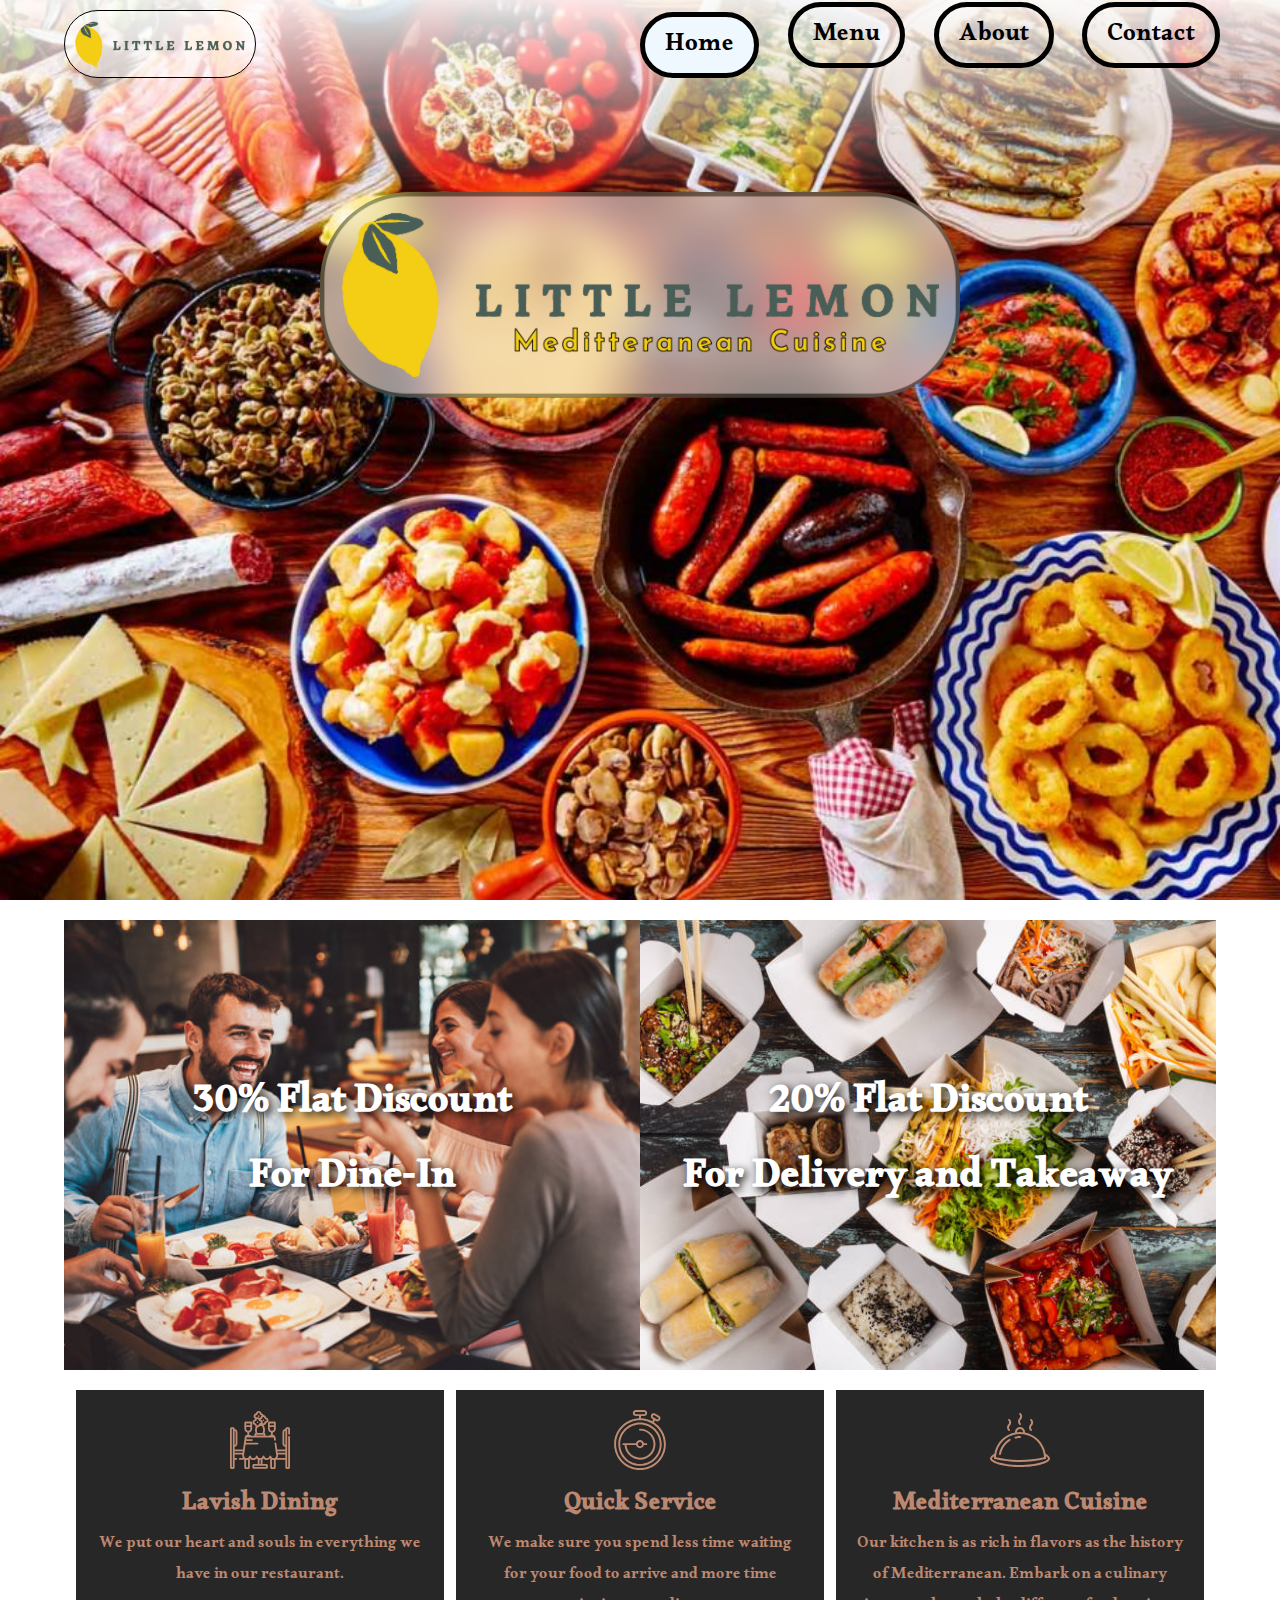
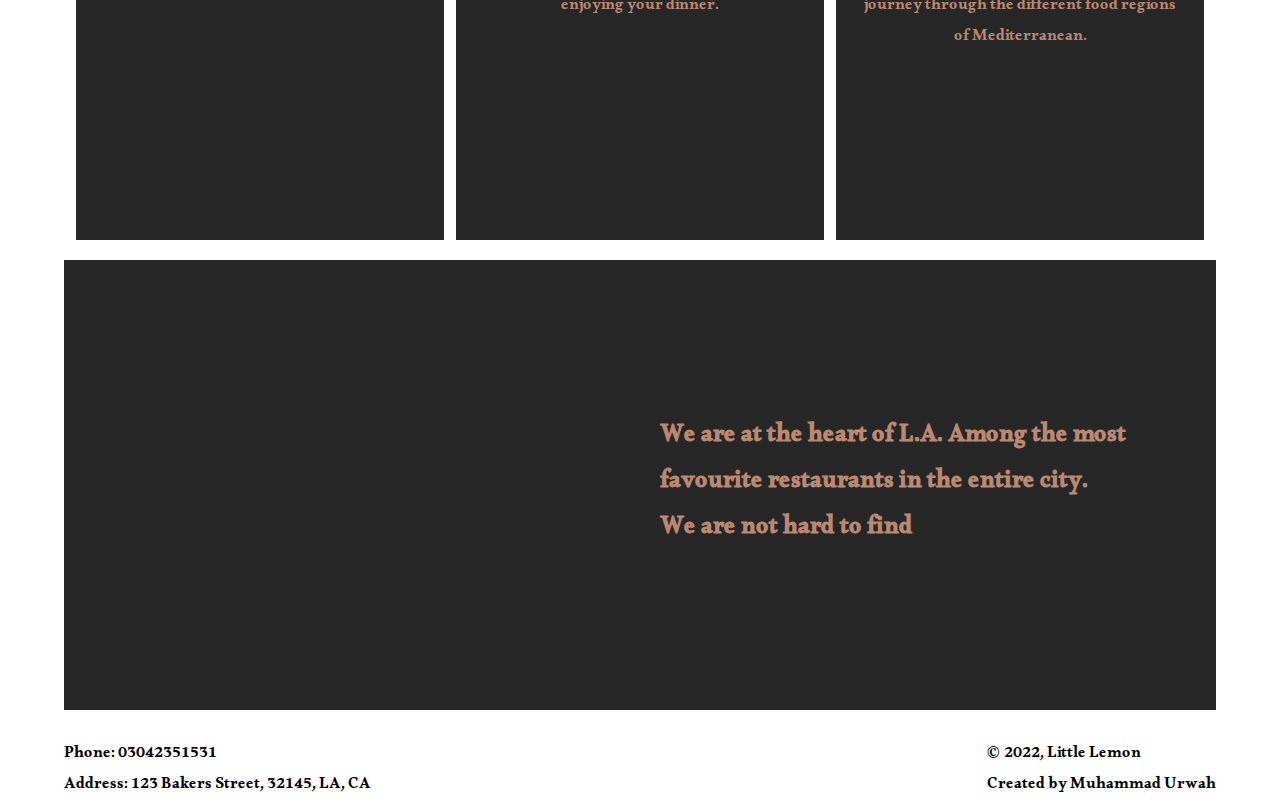
==== index.html @ e06813b3 "Commit" ====
<!DOCTYPE html>
<html lang="en">
<head>
    <meta charset="UTF-8">
    <meta http-equiv="X-UA-Compatible" content="IE=edge">
    <meta name="viewport" content="width=device-width, initial-scale=1.0">
    <title>Little Lemon</title>

    <link rel="icon" type="image/x-icon" href="src/img/favicon.png">
    <link rel="stylesheet" href="src/css/style.css">
</head>
<body>
    <header>
        <div class="header">
            <div >
                <img class="logo" src="src/img/logo.png">
            </div>
            <nav>
                <ul>
                    <li class="navitem active"><a href="#" >Home</a></li>
                    <li class="navitem"><a href="src/pages/menu.html">Menu</a></li>
                    <li class="navitem"><a href="src/pages/about.html">About</a></li>
                    <li class="navitem"><a href="src/pages/contact.html">Contact</a></li>
                </ul>
            </nav>
        </div>
        <div class="visitingbanner">
            <img id="banner" src="src/img/header.png" alt="Little Lemon">
        </div>
    </header>
    <main>
        <div id="promotions" style="background-color: white">
            <div class="discountbanner" id="db1">
                <h1>30% Flat Discount <br>For Dine-In</h1>
            </div>
            <div class="discountbanner" id="db2">
                <h1>20% Flat Discount <br>For Delivery and Takeaway</h1>
            </div>
            
        </div>

        <div id="services">
            <div class="card" id="dine-in">
                <svg width="60" height="60" viewBox="0 0 60 60" fill="none" xmlns="http://www.w3.org/2000/svg">
                    <path d="M59.0816 24.551C59.5889 24.551 60 24.1399 60 23.6326V18.7819C60 17.9379 59.3134 17.2513 58.4694 17.2513H56.8849C56.0411 17.2513 55.3543 17.9379 55.3543 18.7819V18.9694C53.737 19.0525 52.4469 20.3951 52.4469 22.0334V33.8577C52.4469 35.4962 53.737 36.8387 55.3543 36.9217V39.5177H47.2632L46.3496 33.1746C46.2773 32.6725 45.8107 32.3251 45.3097 32.3966C44.8077 32.469 44.4594 32.9346 44.5317 33.4365L46.2488 45.3575C46.2533 45.4253 46.2557 45.4832 46.2557 45.5344C46.2557 46.9969 45.0885 48.1869 43.6537 48.1869C42.5059 48.1869 41.4791 47.4031 41.1567 46.2804C41.0435 45.8868 40.6834 45.6154 40.2738 45.6155C39.8641 45.6156 39.5041 45.887 39.3912 46.2807C39.0693 47.4032 38.0428 48.1869 36.8948 48.1869C35.7468 48.1869 34.7201 47.4032 34.3982 46.281C34.2853 45.8872 33.9253 45.6158 33.5155 45.6157H33.5154C33.1058 45.6157 32.7458 45.8869 32.6326 46.2806C32.3104 47.4031 31.2834 48.1869 30.1356 48.1869C28.9877 48.1869 27.9611 47.4031 27.6389 46.2805C27.5259 45.8869 27.1658 45.6155 26.7561 45.6155C26.3464 45.6155 25.9864 45.8868 25.8734 46.2806C25.5513 47.4031 24.5245 48.1869 23.3768 48.1869C22.2288 48.1869 21.2021 47.4032 20.8801 46.2809C20.7671 45.8871 20.4071 45.6157 19.9973 45.6157C19.5875 45.6157 19.2277 45.887 19.1146 46.2809C18.7925 47.4031 17.7657 48.1869 16.6179 48.1869C15.1832 48.1869 14.016 46.997 14.016 45.5344C14.016 45.4808 14.0182 45.4238 14.023 45.3547L15.5824 34.5298H27.5665C28.0738 34.5298 28.4849 34.1187 28.4849 33.6114C28.4849 33.1041 28.0738 32.693 27.5665 32.693H15.8467L16.0898 31.0052H21.8868C22.3941 31.0052 22.8052 30.5941 22.8052 30.0868C22.8052 29.5795 22.3941 29.1684 21.8868 29.1684H16.3543L16.5975 27.4805H43.6732L44.0372 30.0082C44.1097 30.5102 44.5757 30.8581 45.0771 30.7862C45.5791 30.7138 45.9274 30.2483 45.8551 29.7463L45.4613 27.0116C45.3934 26.5425 45.1201 26.1439 44.7423 25.8998C44.725 25.4079 44.3217 25.0143 43.8257 25.0143H42.8209V22.5286C44.5284 22.1145 45.8006 20.5734 45.8006 18.74V12.9656C45.8006 12.2025 45.1798 11.5816 44.4166 11.5816H39.3885C38.6254 11.5816 38.0045 12.2025 38.0045 12.9656V18.7403C38.0045 20.5738 39.2768 22.1148 40.9843 22.5288V25.0145H39.9826C39.5764 25.0145 39.2325 25.2784 39.1113 25.644H35.5358V24.47C35.5358 23.7991 35.1014 23.2291 34.4996 23.023C34.8143 22.1296 34.9814 21.1402 34.9814 20.1114C34.9814 18.2916 34.4368 16.5585 33.5017 15.3176C34.7047 15.2636 35.7165 14.3858 36.1955 13.0062C37.6181 12.5114 38.5095 11.4493 38.5099 10.1946C38.5103 8.9386 37.6182 7.87559 36.1941 7.37965C35.7299 6.04395 34.7674 5.17582 33.6149 5.07211C33.2611 4.30418 32.5315 3.68367 31.5409 3.33879C31.0455 1.91356 29.983 1.02071 28.7278 1.02071C27.4732 1.02071 26.4116 1.91285 25.9171 3.33715C24.4944 3.83215 23.6031 4.89399 23.6027 6.14883C23.6024 7.16965 24.1917 8.06321 25.177 8.62828C25.0204 8.8834 24.8849 9.16559 24.7777 9.47438C23.355 9.96938 22.4637 11.0312 22.4633 12.2861C22.463 13.5421 23.3549 14.6052 24.7791 15.1011C24.9966 15.7268 25.3234 16.2498 25.7279 16.6396C25.2712 17.6712 25.0179 18.8709 25.0179 20.1111C25.0179 21.1398 25.1848 22.1292 25.4996 23.0228C24.8979 23.229 24.4635 23.799 24.4635 24.4698V25.6438H21.0691C20.9481 25.2783 20.604 25.0143 20.198 25.0143H19.1927V22.5286C20.9003 22.1145 22.1726 20.5734 22.1726 18.74V12.9656C22.1726 12.2025 21.5518 11.5816 20.7888 11.5816H15.7604C14.9973 11.5816 14.3767 12.2025 14.3767 12.9656V18.7403C14.3767 20.5738 15.6487 22.1147 17.3561 22.5288V25.0145H16.3545C15.8471 25.0145 15.4361 25.4256 15.4361 25.9329C15.4361 25.9429 15.4372 25.9523 15.4376 25.9622C15.1069 26.2093 14.8712 26.5812 14.8095 27.0123L13.008 39.5177H4.64555V36.9111C6.19805 36.7616 7.41598 35.4495 7.41598 33.8575V22.0332C7.41598 20.4413 6.19805 19.1291 4.64555 18.9796V18.7815C4.64555 17.9375 3.95895 17.2509 3.11496 17.2509H1.53059C0.686602 17.2512 0 17.9378 0 18.7819V57.4485C0 58.2926 0.686602 58.9791 1.53059 58.9791H3.11508C3.95895 58.9791 4.64566 58.2925 4.64566 57.4485V49.8483H6.24492C6.75223 49.8483 7.16332 49.4372 7.16332 48.9299C7.16332 48.4226 6.75223 48.0115 6.24492 48.0115H4.64555V44.4664H12.2954L12.2043 45.1001C12.1983 45.1406 12.1939 45.1812 12.1916 45.2157C12.1834 45.3289 12.1794 45.4331 12.1794 45.5345C12.1794 46.4496 12.4521 47.3011 12.9186 48.0114H9.79594C9.28863 48.0114 8.87754 48.4225 8.87754 48.9298C8.87754 49.4371 9.28863 49.8482 9.79594 49.8482H14.2781V57.4484C14.2781 58.2925 14.9647 58.9789 15.8087 58.9789H18.3292C19.1733 58.9789 19.8598 58.2923 19.8598 57.4484V48.5938C19.9066 48.5433 19.9528 48.4922 19.9973 48.4393C20.8245 49.4183 22.0528 50.0237 23.3768 50.0237C24.7008 50.0237 25.929 49.4182 26.7561 48.4391C27.0379 48.7726 27.3669 49.0613 27.7296 49.2989V53.916H23.8857C23.0418 53.916 22.3552 54.6027 22.3552 55.4466V57.3118C22.3552 58.1557 23.0418 58.8424 23.8857 58.8424H36.3855C37.2296 58.8424 37.9161 58.1557 37.9161 57.3118V55.4466C37.9161 54.6027 37.2295 53.916 36.3855 53.916H32.5416V49.2989C32.9043 49.0614 33.2334 48.7725 33.515 48.4391C34.3421 49.4181 35.5705 50.0236 36.8947 50.0236C38.1491 50.0236 39.317 49.4793 40.1398 48.5896V57.4482C40.1398 58.2922 40.8264 58.9788 41.6704 58.9788H44.1909C45.0349 58.9788 45.7215 58.2922 45.7215 57.4482V49.8481H55.3542V57.4482C55.3542 58.2922 56.0409 58.9788 56.8848 58.9788H58.4693C59.3133 58.9788 59.9999 58.2922 59.9999 57.4482V26.816C59.9999 26.3087 59.5888 25.8976 59.0815 25.8976C58.5742 25.8976 58.1631 26.3087 58.1631 26.816V57.1425H57.1908V19.0882H58.1631V23.6327C58.1633 24.1399 58.5743 24.551 59.0816 24.551ZM39.8418 13.4183H43.9645V15.1263H39.8418V13.4183ZM39.8418 18.7403V16.963H43.9645V18.7403C43.9645 19.8773 43.0398 20.8025 41.9032 20.8025C40.7665 20.8027 39.8418 19.8773 39.8418 18.7403ZM33.6994 24.7763V25.4882H26.3005V24.7763H33.6994ZM26.855 20.1114C26.855 19.1323 27.0458 18.1977 27.3898 17.4102C27.4568 17.4155 27.5242 17.4192 27.5923 17.4192C28.5166 17.4192 29.3353 16.9337 29.9006 16.1093H31.7746C32.6343 17.0227 33.1447 18.508 33.1447 20.1114C33.1447 21.1487 32.9379 22.1229 32.5536 22.9395H27.4459C27.0619 22.1228 26.855 21.1488 26.855 20.1114ZM32.2079 8.32371C32.405 7.45793 32.8656 6.89836 33.3812 6.89836C33.8977 6.89836 34.3594 7.45852 34.5572 8.32547C34.6357 8.6693 34.9039 8.93789 35.2478 9.01641C36.114 9.21446 36.6736 9.67664 36.6735 10.1941C36.6734 10.7107 36.1145 11.172 35.2495 11.3692C34.9054 11.4478 34.6366 11.7165 34.5584 12.0607C34.3613 12.9265 33.9006 13.4862 33.3848 13.4862C33.099 13.4862 32.8304 13.314 32.6135 13.0138C32.6815 12.7825 32.7176 12.5409 32.7178 12.2913C32.7182 11.0536 31.8506 10.0041 30.4623 9.49934C30.7107 9.28735 31.0731 9.11649 31.5168 9.01535C31.8608 8.9366 32.1296 8.66778 32.2079 8.32371ZM26.8637 4.97438C27.2079 4.89575 27.4766 4.62703 27.5549 4.28285C27.752 3.41707 28.2125 2.8575 28.7282 2.8575C29.2446 2.8575 29.7063 3.41766 29.9043 4.28461C29.9828 4.62844 30.251 4.89703 30.5948 4.97555C31.1357 5.09918 31.5568 5.32571 31.797 5.60461C31.2641 6.0068 30.8353 6.615 30.5705 7.37801C30.1533 7.52309 29.7844 7.71891 29.4681 7.95246C28.9488 7.44504 28.2998 7.15805 27.5887 7.15805C27.2982 7.15805 27.0189 7.20785 26.7538 7.29903C25.9519 7.08785 25.4396 6.64418 25.4396 6.1493C25.44 5.63285 25.9987 5.17149 26.8637 4.97438ZM25.7261 13.4646C24.8599 13.2666 24.3002 12.8043 24.3004 12.2868C24.3006 11.7702 24.8595 11.3088 25.7243 11.1116C26.0685 11.033 26.3372 10.7643 26.4155 10.4201C26.6126 9.5543 27.0731 8.99473 27.5887 8.99473C28.1052 8.99473 28.5669 9.55489 28.7648 10.4218C28.8434 10.7657 29.1116 11.0343 29.4554 11.1128C30.3217 11.3108 30.8813 11.7731 30.8811 12.2905C30.881 12.8071 30.3221 13.2683 29.4572 13.4655C29.113 13.5442 28.8443 13.8129 28.766 14.1571C28.5689 15.0229 28.1082 15.5825 27.5925 15.5825C27.0762 15.5825 26.6146 15.0224 26.4166 14.1555C26.3381 13.8117 26.0698 13.5432 25.7261 13.4646ZM16.2137 13.4183H20.3362V15.1263H16.2137V13.4183ZM16.2137 18.7403V16.963H20.3362V18.7403C20.3362 19.8773 19.4115 20.8025 18.2748 20.8025C17.1383 20.8027 16.2137 19.8773 16.2137 18.7403ZM4.64555 20.8396C5.18074 20.9728 5.57918 21.4568 5.57918 22.0335V33.8578C5.57918 34.4344 5.18074 34.9185 4.64555 35.0517V20.8396ZM2.80898 57.1424H1.83668V19.0881H2.80898V57.1424ZM12.56 42.6299H4.64555V41.3547H12.7437L12.56 42.6299ZM18.0231 57.1424H16.1148V49.9942C16.2802 50.0132 16.4479 50.0238 16.6179 50.0238C17.1043 50.0238 17.5775 49.9414 18.023 49.7896V57.1424H18.0231ZM29.5664 49.9848H29.5665C29.7538 50.0097 29.9435 50.0238 30.1357 50.0238C30.3278 50.0238 30.5176 50.0097 30.7049 49.9848V53.9161H29.5664V49.9848ZM36.0795 55.7529V57.0059H24.192V55.7529H36.0795ZM43.885 57.1424H41.9766V49.6867C42.4992 49.9043 43.0669 50.0238 43.6535 50.0238C43.7311 50.0238 43.8083 50.0217 43.885 50.0177V57.1424ZM47.3529 48.0116C47.8195 47.3011 48.0921 46.4496 48.0921 45.5347C48.0921 45.4375 48.0882 45.334 48.0797 45.2154C48.077 45.177 48.0725 45.1386 48.0675 45.103L47.9759 44.4668H55.3541V48.0117H47.3529V48.0116ZM55.3543 42.6299H47.7115L47.5279 41.3547H55.3545V42.6299H55.3543ZM55.3543 35.0777C54.7513 34.9992 54.2836 34.4828 54.2836 33.8578V22.0335C54.2836 21.4085 54.7512 20.892 55.3543 20.8136V35.0777Z" fill="currentColor"/>
                    <path d="M28.7302 6.94782C29.1697 6.94782 29.5261 6.59146 29.5261 6.15188C29.5261 5.7123 29.1697 5.35594 28.7302 5.35594C28.2906 5.35594 27.9342 5.7123 27.9342 6.15188C27.9342 6.59146 28.2906 6.94782 28.7302 6.94782Z" fill="currentColor"/>
                    <path d="M33.3833 10.9886C33.8229 10.9886 34.1793 10.6322 34.1793 10.1926C34.1793 9.75304 33.8229 9.39668 33.3833 9.39668C32.9437 9.39668 32.5874 9.75304 32.5874 10.1926C32.5874 10.6322 32.9437 10.9886 33.3833 10.9886Z" fill="currentColor"/>
                    <path d="M27.5902 13.0849C28.0297 13.0849 28.3861 12.7286 28.3861 12.289C28.3861 11.8494 28.0297 11.493 27.5902 11.493C27.1506 11.493 26.7942 11.8494 26.7942 12.289C26.7942 12.7286 27.1506 13.0849 27.5902 13.0849Z" fill="currentColor"/>
                </svg>
                <h2>Lavish Dining</h1>
                <p>We put our heart and souls in everything we have in our restaurant.</p>
            </div>
            <div class="card" id="takeaway">
                <svg width="60" height="60" viewBox="0 0 60 60" fill="none" xmlns="http://www.w3.org/2000/svg">
                    <g clip-path="url(#clip0_8_53)">
                    <path d="M43.8644 12.3347L44.9576 10.4412L45.885 10.9766C46.3476 11.2442 46.8736 11.3856 47.4062 11.3856C48.4922 11.3856 49.5036 10.8018 50.0455 9.86242C50.4522 9.15797 50.5602 8.33728 50.3497 7.55171C50.1392 6.766 49.6353 6.10924 48.9309 5.70246L45.341 3.62981C44.6376 3.22251 43.8172 3.11404 43.0318 3.32371C42.2449 3.53391 41.5873 4.0384 41.18 4.74376C40.3404 6.19801 40.8403 8.0641 42.2946 8.90371L43.2743 9.46937L42.1871 11.3523C38.8225 9.54596 35.0145 8.46402 30.9719 8.31382V6.09071H34.1469C35.8261 6.09071 37.1922 4.72458 37.1922 3.04536C37.1922 1.36613 35.8261 0 34.1469 0H25.8531C24.1739 0 22.8078 1.36613 22.8078 3.04536C22.8078 4.72458 24.1739 6.09071 25.8531 6.09071H29.0281V8.31382C15.2214 8.827 4.14688 20.2169 4.14688 34.1469C4.14688 48.4024 15.7445 60 30 60C44.2555 60 55.8531 48.4024 55.8531 34.1469C55.8531 24.9892 51.0666 16.9288 43.8644 12.3347V12.3347ZM42.7533 6.55153C42.6772 6.26734 42.7163 5.97045 42.8633 5.71568C43.0108 5.46026 43.2489 5.27767 43.5336 5.2016C43.628 5.17646 43.7237 5.16389 43.8188 5.16389C44.0096 5.16389 44.1979 5.21417 44.3679 5.31253L47.9589 7.38596C48.2137 7.53305 48.3959 7.77058 48.472 8.05464C48.548 8.33883 48.509 8.63572 48.3617 8.89076C48.1656 9.23067 47.7995 9.44177 47.406 9.44177C47.2118 9.44177 47.0276 9.39201 46.8573 9.29352L43.2662 7.22009C43.0117 7.07313 42.8294 6.83559 42.7533 6.55153V6.55153ZM24.7516 3.04536C24.7516 2.43797 25.2458 1.94384 25.8531 1.94384H34.1469C34.7543 1.94384 35.2484 2.43797 35.2484 3.04536C35.2484 3.65274 34.7543 4.14687 34.1469 4.14687H25.8531C25.2458 4.14687 24.7516 3.65274 24.7516 3.04536V3.04536ZM30 58.0562C16.8163 58.0562 6.09073 47.3304 6.09073 34.1469C6.09073 20.9633 16.8163 10.2376 30 10.2376C43.1837 10.2376 53.9093 20.9633 53.9093 34.1469C53.9093 47.3304 43.1837 58.0562 30 58.0562Z" fill="currentColor"/>
                    <path d="M30 12.4406C18.0311 12.4406 8.29376 22.1781 8.29376 34.1469C8.29376 46.1156 18.0311 55.8531 30 55.8531C41.9689 55.8531 51.7063 46.1156 51.7063 34.1469C51.7063 22.1781 41.9689 12.4406 30 12.4406ZM30 53.9093C19.103 53.9093 10.2376 45.0439 10.2376 34.1469C10.2376 23.2498 19.103 14.3844 30 14.3844C40.8971 14.3844 49.7624 23.2498 49.7624 34.1469C49.7624 45.0439 40.8971 53.9093 30 53.9093Z" fill="currentColor"/>
                    <path d="M30 18.6609C29.4632 18.6609 29.0281 19.0959 29.0281 19.6328C29.0281 20.1697 29.4632 20.6048 30 20.6048C37.4672 20.6048 43.5421 26.6798 43.5421 34.1469C43.5421 41.614 37.4672 47.689 30 47.689C22.8597 47.689 16.9931 42.134 16.4931 35.1188H26.0359C26.4731 36.9018 28.0842 38.2289 30.0001 38.2289C31.9161 38.2289 33.5271 36.9018 33.9644 35.1188H36.2203C36.7571 35.1188 37.1922 34.6838 37.1922 34.1469C37.1922 33.61 36.7571 33.1749 36.2203 33.1749H33.9643C33.527 31.3919 31.916 30.0648 30 30.0648C28.084 30.0648 26.4731 31.3919 26.0357 33.1749H13.4125C12.8758 33.1749 12.4406 33.61 12.4406 34.1469C12.4406 34.6838 12.8758 35.1188 13.4125 35.1188H14.5454C15.0489 43.2066 21.7875 49.6328 30 49.6328C38.5391 49.6328 45.486 42.6859 45.486 34.1469C45.486 25.6078 38.5391 18.6609 30 18.6609V18.6609ZM30 32.0086C31.179 32.0086 32.1382 32.9679 32.1382 34.1469C32.1382 35.3259 31.179 36.2851 30 36.2851C28.821 36.2851 27.8618 35.3259 27.8618 34.1469C27.8618 32.9679 28.821 32.0086 30 32.0086Z" fill="currentColor"/>
                    </g>
                    <defs>
                    <clipPath id="clip0_8_53">
                    <rect width="60" height="60" fill="white"/>
                    </clipPath>
                    </defs>
                </svg>
                <h2>Quick Service</h1>
                <p>We make sure you spend less time waiting for your food to arrive and more time enjoying your dinner.</p>
            </div>
            <div class="card" id="cuisine">
                <svg width="60" height="60" viewBox="0 0 60 60" fill="none" xmlns="http://www.w3.org/2000/svg">
                    <path d="M18.35 20.805C18.545 21 18.801 21.098 19.057 21.098C19.313 21.098 19.569 21 19.764 20.805C20.155 20.414 20.155 19.782 19.764 19.391C18.749 18.375 18.749 16.723 19.764 15.707C20.634 14.837 21.114 13.681 21.114 12.451C21.114 11.221 20.635 10.065 19.764 9.195C19.373 8.804 18.741 8.804 18.35 9.195C17.959 9.586 17.959 10.218 18.35 10.609C18.842 11.101 19.114 11.755 19.114 12.451C19.114 13.147 18.843 13.801 18.35 14.293C16.555 16.088 16.555 19.01 18.35 20.805Z" fill="currentColor"/>
                    <path d="M40.35 20.805C40.545 21 40.801 21.098 41.057 21.098C41.313 21.098 41.569 21 41.764 20.805C42.155 20.414 42.155 19.782 41.764 19.391C40.749 18.375 40.749 16.723 41.764 15.707C42.634 14.837 43.114 13.681 43.114 12.451C43.114 11.221 42.635 10.065 41.764 9.195C41.373 8.804 40.741 8.804 40.35 9.195C39.959 9.586 39.959 10.218 40.35 10.609C40.842 11.101 41.114 11.755 41.114 12.451C41.114 13.147 40.843 13.801 40.35 14.293C38.555 16.088 38.555 19.01 40.35 20.805Z" fill="currentColor"/>
                    <path d="M29.35 14.805C29.545 15 29.801 15.098 30.057 15.098C30.313 15.098 30.569 15 30.764 14.805C31.155 14.414 31.155 13.782 30.764 13.391C29.749 12.375 29.749 10.723 30.764 9.707C31.634 8.837 32.114 7.681 32.114 6.451C32.114 5.221 31.635 4.065 30.764 3.195C30.373 2.804 29.741 2.804 29.35 3.195C28.959 3.586 28.959 4.218 29.35 4.609C29.842 5.101 30.114 5.755 30.114 6.451C30.114 7.147 29.843 7.801 29.35 8.293C27.555 10.088 27.555 13.01 29.35 14.805Z" fill="currentColor"/>
                    <path d="M25.345 28.61C25.418 28.61 25.492 28.602 25.566 28.586C27.004 28.262 28.491 28.098 29.987 28.098C29.991 28.098 29.995 28.098 30 28.098C30.552 28.098 31 27.651 31 27.099C31 26.546 30.553 26.098 30 26.098C29.996 26.098 29.991 26.098 29.986 26.098C28.343 26.098 26.708 26.279 25.126 26.635C24.587 26.756 24.249 27.291 24.37 27.83C24.476 28.295 24.888 28.61 25.345 28.61Z" fill="currentColor"/>
                    <path d="M9.821 45.081C9.882 45.093 9.942 45.098 10.001 45.098C10.475 45.098 10.896 44.76 10.984 44.278C12.023 38.58 15.457 33.51 20.17 30.718C20.645 30.437 20.802 29.823 20.521 29.348C20.239 28.873 19.626 28.716 19.151 28.997C13.947 32.08 10.159 37.658 9.017 43.918C8.917 44.462 9.277 44.982 9.821 45.081Z" fill="currentColor"/>
                    <path d="M55.624 43.721C53.812 33.08 45.517 24.625 34.957 22.577C34.974 22.417 35 22.256 35 22.097C35 19.34 32.757 17.097 30 17.097C27.243 17.097 25 19.34 25 22.097C25 22.256 25.025 22.417 25.043 22.577C14.483 24.625 6.188 33.08 4.376 43.721C2.286 44.904 0 46.645 0 48.598C0 53.683 15.512 57.098 30 57.098C44.488 57.098 60 53.683 60 48.598C60 46.645 57.714 44.904 55.624 43.721ZM27.006 22.27C27.002 22.212 27 22.154 27 22.098C27 20.444 28.346 19.098 30 19.098C31.654 19.098 33 20.444 33 22.098C33 22.155 32.998 22.212 32.994 22.27C32.947 22.265 32.9 22.263 32.854 22.258C32.51 22.22 32.164 22.193 31.816 22.169C31.688 22.16 31.561 22.147 31.433 22.14C30.959 22.114 30.482 22.099 30.001 22.099C29.52 22.099 29.043 22.114 28.569 22.14C28.441 22.147 28.314 22.16 28.186 22.169C27.838 22.193 27.492 22.221 27.148 22.258C27.1 22.263 27.053 22.264 27.006 22.27ZM26.399 24.368C26.936 24.288 27.476 24.23 28.018 24.186C28.129 24.177 28.24 24.169 28.351 24.161C29.449 24.087 30.552 24.087 31.65 24.161C31.761 24.169 31.872 24.177 31.983 24.186C32.525 24.23 33.065 24.288 33.602 24.368C44.02 25.943 52.259 34.24 53.754 44.684C53.8 45.005 53.837 45.327 53.87 45.649C53.881 45.76 53.896 45.87 53.906 45.981C53.945 46.424 53.974 46.867 53.988 47.31C38.278 50.951 21.724 50.951 6.014 47.31C6.029 46.867 6.057 46.424 6.096 45.981C6.106 45.87 6.12 45.76 6.132 45.649C6.165 45.326 6.202 45.004 6.248 44.684C7.742 34.24 15.981 25.942 26.399 24.368ZM30 55.098C12.904 55.098 2 50.829 2 48.598C2 48.215 2.474 47.371 4.064 46.27C4.06 46.327 4.062 46.383 4.058 46.44C4.024 46.988 4 47.54 4 48.098V48.886L4.767 49.071C13.021 51.051 21.511 52.043 30 52.043C38.489 52.043 46.979 51.052 55.233 49.071L56 48.886V48.098C56 47.54 55.976 46.989 55.942 46.44C55.938 46.383 55.94 46.327 55.936 46.27C57.526 47.371 58 48.215 58 48.598C58 50.829 47.096 55.098 30 55.098Z" fill="currentColor"/>
                </svg>
                <h2>Mediterranean Cuisine</h1>
                <p>Our kitchen is as rich in flavors as the history of Mediterranean. Embark on a culinary journey through the different food regions of Mediterranean.</p>
            </div>
        </div>

        <div id="location">
            <iframe id="map"
                src="https://maps.google.com/maps?q=Osteria%20Mamma,%205732%20Melrose%20Ave,%20Los%20Angeles,%20CA%2090004,%20United%20States&t=&z=13&ie=UTF8&iwloc=&output=embed"
                style="border:0;" allowfullscreen="" loading="lazy"
                referrerpolicy="no-referrer-when-downgrade">
            </iframe>
            <div id="address">
                <h2>We are at the heart of L.A. Among the most favourite restaurants in the entire city. <br>We are not hard to find</h2>
            </div>
        </div>
    </main>

    <footer>
        <div id="contact">
            <p>Phone: 03042351531</p>
            <p>Address: 123 Bakers Street, 32145, LA, CA</p>
        </div>
        <div id="disclaimer">
            <p>© 2022, Little Lemon</p>
            <p>Created by Muhammad Urwah</p>
        </div>
    </footer>
</body>
</html>
---- src/css/style.css ----
@import url('https://fonts.googleapis.com/css2?family=Alkalami&family=Open+Sans&display=swap');

*{
    margin: 0;
    padding: 0;
}
body{
    font-family: 'Alkalami', 'serif', 'Open Sans', 'sans-serif';
}
header{
    height: 100vh;
    background-image: url(/src/img/mainbackground.jpg);
    background-repeat: no-repeat;
    background-size:cover;
}
.header{
    padding: 10px 5%;
    padding-bottom: 100px;
    width: 90%;
    display: flex;
    justify-content: space-between;
    background-image: linear-gradient(rgba(255, 255, 255, 0.9), rgba(255, 255, 255, 0.01));
}
nav{
    align-items: center;
    width: 50%;
}
nav ul{
    list-style: none;
    display: flex;
    justify-content: space-evenly;
    flex-direction: row;
    gap: 5%;
    align-items: center;
    height: 50px;
    font-size: 25px;
}
a, a:hover{
    text-decoration: none;
    color: initial;
}
.navitem{
    margin-bottom: 0;
    padding-top: 6px;
    padding-left: 20px;
    padding-right: 20px;

    align-items: center;
    border: solid 5px black;
    line-height: 50px;
    border-radius: 80px;
}
.navitem:hover, .active{
    background-color: aliceblue;
    position: relative;
    transform: translateY(10px);
    transition: 250ms;
}
/* 
.active{
    position: sticky;
    transform: translateY(10px);
} */
.navitem:not(hover){
    transition: 250ms;
}
.logo{
    width: 170px;
    border: 1px solid black;
    padding: 10px;
    border-radius: 80px;
    background-color: rgba(255, 255, 255, 0.5);
    transition: 250ms;
}
.logo:hover{
    width: 200px;
    transition: 250ms;
    background-color: white;
}
.visitingbanner{
    width: 50%;
    margin: 0 auto;
}
#banner{
    width: 100%;
    margin: 0 auto;
    justify-content: center;
    backdrop-filter: blur(20px);
    border-radius: 90px;
}
.flex{
    display: flex;
}

main{
    display: grid;
    grid-template-columns: 100%;
    grid-template-rows: 50vh 50vh 50vh;
    margin: 20px 5%;
    gap: 20px;
}
#promotions{
    display: flex;
    flex-wrap: wrap;
}
#promotions div{
    height: 100%;
    width: 50%;
    text-align: center;
    display: flex;
    align-items: center ;
    color: white;
    font-size: 20px;
    background-size: cover;
    text-shadow: 3px 3px 10px black;
}
#promotions h1{
    width: 100%;
}
#db1{
    background-image: url(/src/img/promotionbanner1.jpg);
}
#db2{
    background-image: url(/src/img/promotionbanner2.jpg);
}
#services{
    display: grid;
    grid-template-columns: 32% 32% 32%;
    justify-content: space-evenly;
    text-align: center;
}
.card{
    background-color: rgb(39, 39, 39);
    color: 	hwb(19 58% 0% / 0.698);
    padding: 20px;
}
.card-icon{
    width: 50px;
}
#location{
    display: grid;
    grid-template-columns: 50% 50%;
    background-color: rgb(39, 39, 39);
    color: 	hwb(19 58% 0% / 0.698);
}
#map{
    width: 100%;
    height: 100%;
}
#address{
    margin: 20px;
    display: flex;
    align-items: center;
}
footer{
    display: flex;
    padding: 10px 0;
    margin: 0 5%;
    justify-content: space-between;
}
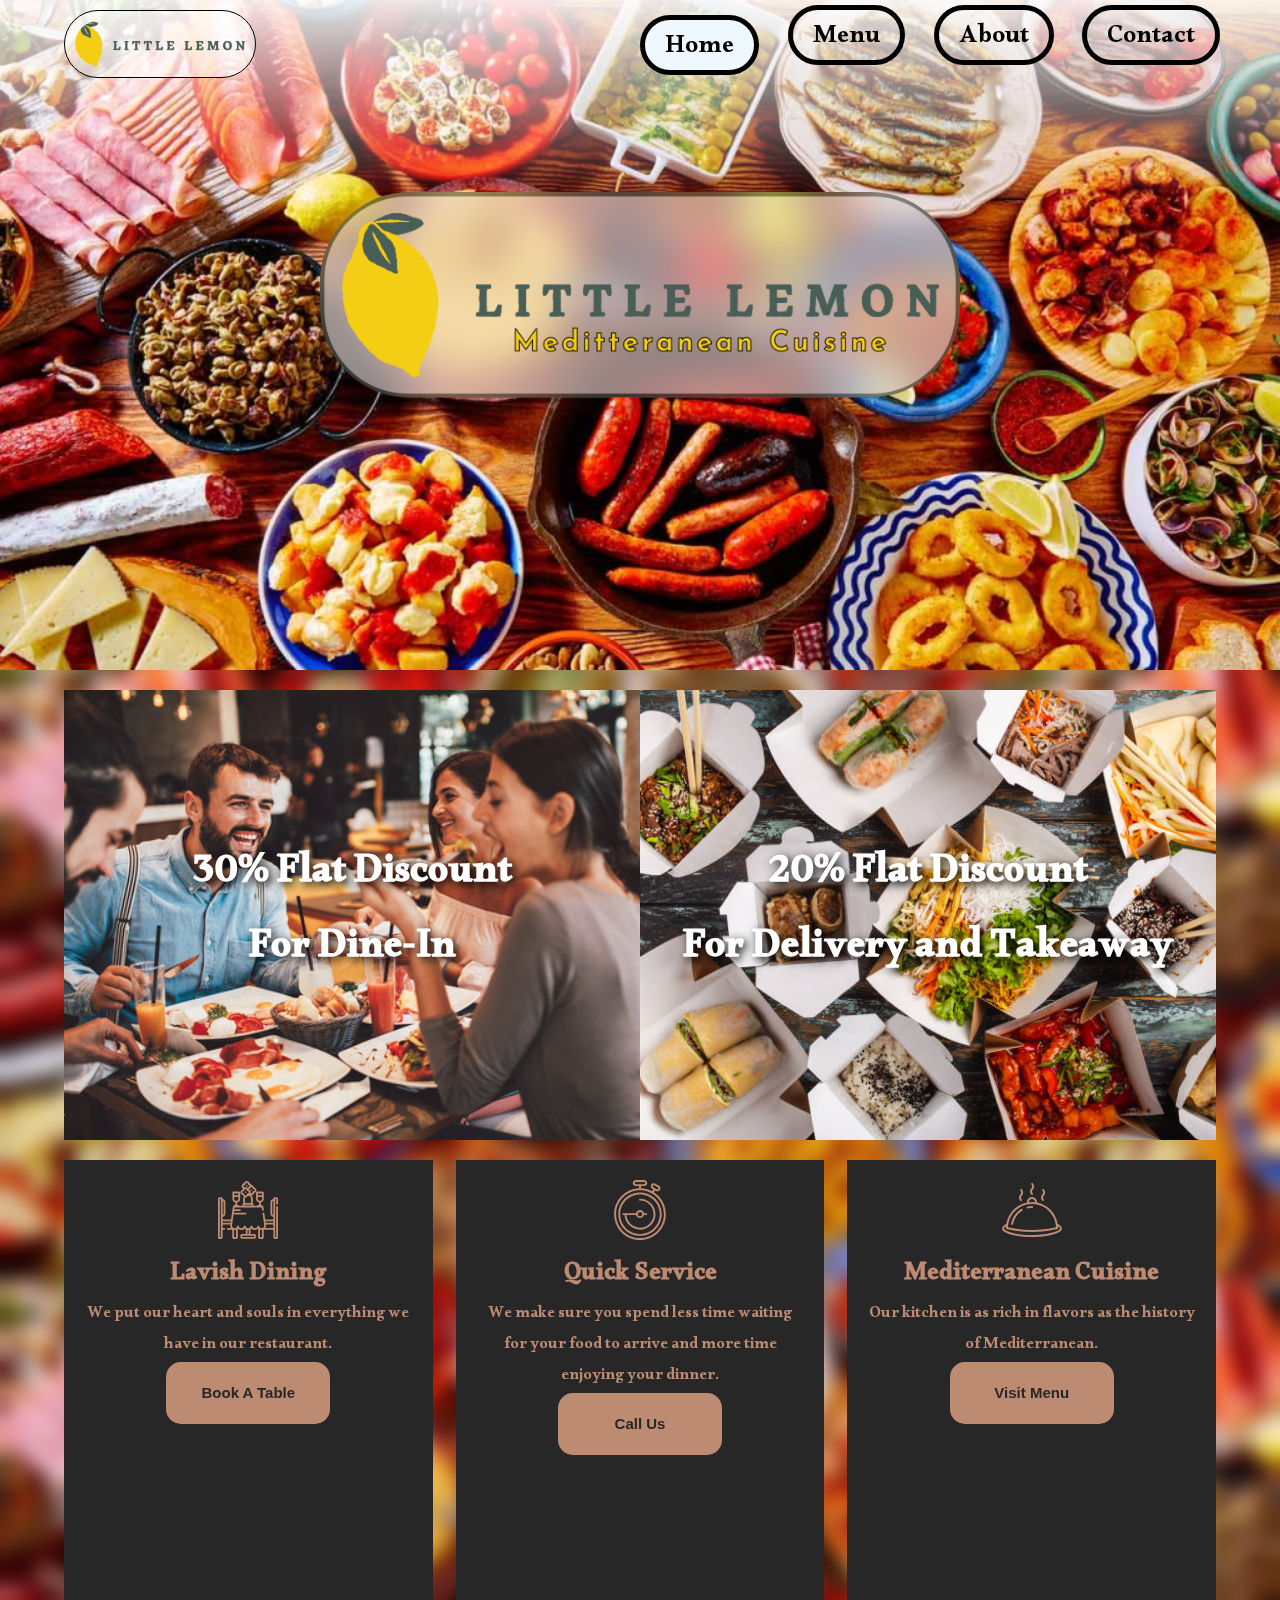
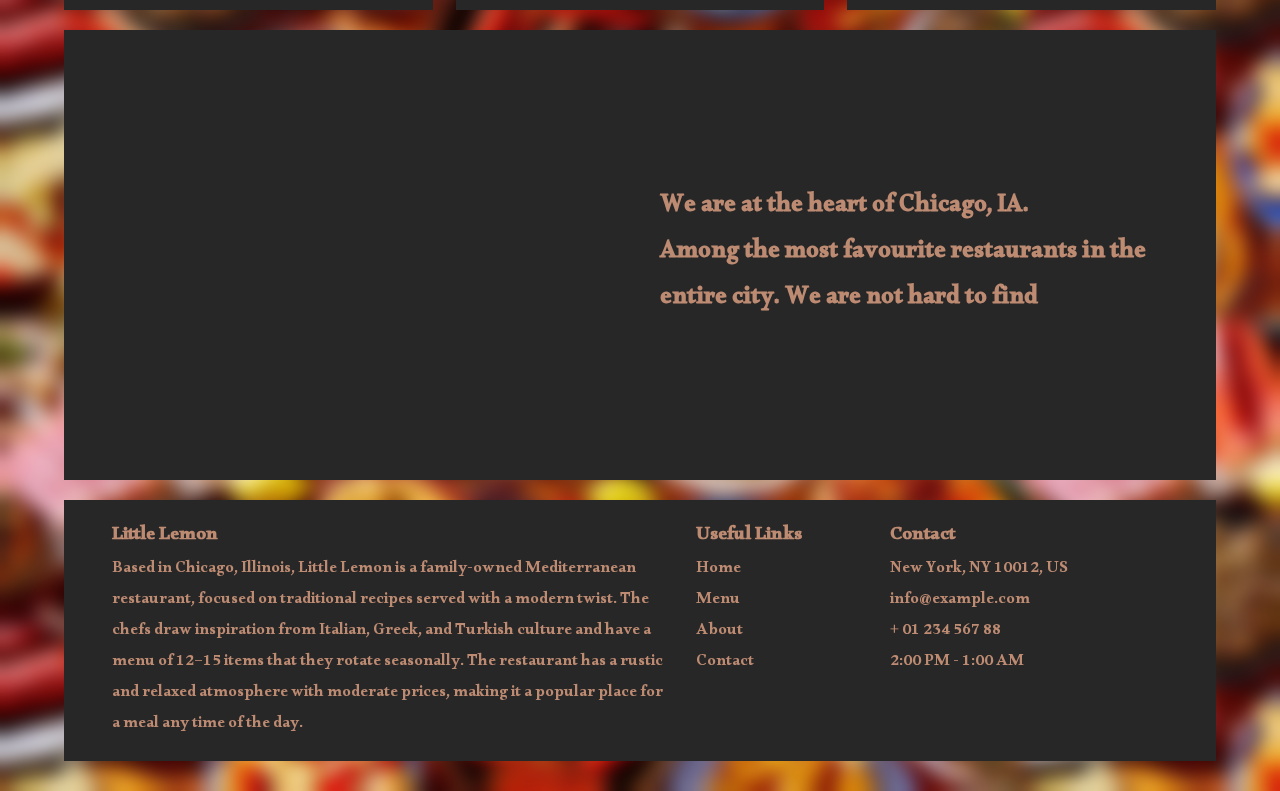
==== commit 5dd2d82a: "Desktop View Finished" ====
--- a/index.html
+++ b/index.html
@@ -8,6 +8,7 @@
 
     <link rel="icon" type="image/x-icon" href="src/img/favicon.png">
     <link rel="stylesheet" href="src/css/style.css">
+    <link rel="stylesheet" href="src/css/home.css">
 </head>
 <body>
     <header>
@@ -49,6 +50,7 @@
                 </svg>
                 <h2>Lavish Dining</h1>
                 <p>We put our heart and souls in everything we have in our restaurant.</p>
+                <button class="cardbutton" onclick="document.location='/src/pages/contact.html'">Book A Table</button>
             </div>
             <div class="card" id="takeaway">
                 <svg width="60" height="60" viewBox="0 0 60 60" fill="none" xmlns="http://www.w3.org/2000/svg">
@@ -65,6 +67,7 @@
                 </svg>
                 <h2>Quick Service</h1>
                 <p>We make sure you spend less time waiting for your food to arrive and more time enjoying your dinner.</p>
+                <button class="cardbutton" onclick="document.location='tel: +0123456788'">Call Us</button>
             </div>
             <div class="card" id="cuisine">
                 <svg width="60" height="60" viewBox="0 0 60 60" fill="none" xmlns="http://www.w3.org/2000/svg">
@@ -76,30 +79,45 @@
                     <path d="M55.624 43.721C53.812 33.08 45.517 24.625 34.957 22.577C34.974 22.417 35 22.256 35 22.097C35 19.34 32.757 17.097 30 17.097C27.243 17.097 25 19.34 25 22.097C25 22.256 25.025 22.417 25.043 22.577C14.483 24.625 6.188 33.08 4.376 43.721C2.286 44.904 0 46.645 0 48.598C0 53.683 15.512 57.098 30 57.098C44.488 57.098 60 53.683 60 48.598C60 46.645 57.714 44.904 55.624 43.721ZM27.006 22.27C27.002 22.212 27 22.154 27 22.098C27 20.444 28.346 19.098 30 19.098C31.654 19.098 33 20.444 33 22.098C33 22.155 32.998 22.212 32.994 22.27C32.947 22.265 32.9 22.263 32.854 22.258C32.51 22.22 32.164 22.193 31.816 22.169C31.688 22.16 31.561 22.147 31.433 22.14C30.959 22.114 30.482 22.099 30.001 22.099C29.52 22.099 29.043 22.114 28.569 22.14C28.441 22.147 28.314 22.16 28.186 22.169C27.838 22.193 27.492 22.221 27.148 22.258C27.1 22.263 27.053 22.264 27.006 22.27ZM26.399 24.368C26.936 24.288 27.476 24.23 28.018 24.186C28.129 24.177 28.24 24.169 28.351 24.161C29.449 24.087 30.552 24.087 31.65 24.161C31.761 24.169 31.872 24.177 31.983 24.186C32.525 24.23 33.065 24.288 33.602 24.368C44.02 25.943 52.259 34.24 53.754 44.684C53.8 45.005 53.837 45.327 53.87 45.649C53.881 45.76 53.896 45.87 53.906 45.981C53.945 46.424 53.974 46.867 53.988 47.31C38.278 50.951 21.724 50.951 6.014 47.31C6.029 46.867 6.057 46.424 6.096 45.981C6.106 45.87 6.12 45.76 6.132 45.649C6.165 45.326 6.202 45.004 6.248 44.684C7.742 34.24 15.981 25.942 26.399 24.368ZM30 55.098C12.904 55.098 2 50.829 2 48.598C2 48.215 2.474 47.371 4.064 46.27C4.06 46.327 4.062 46.383 4.058 46.44C4.024 46.988 4 47.54 4 48.098V48.886L4.767 49.071C13.021 51.051 21.511 52.043 30 52.043C38.489 52.043 46.979 51.052 55.233 49.071L56 48.886V48.098C56 47.54 55.976 46.989 55.942 46.44C55.938 46.383 55.94 46.327 55.936 46.27C57.526 47.371 58 48.215 58 48.598C58 50.829 47.096 55.098 30 55.098Z" fill="currentColor"/>
                 </svg>
                 <h2>Mediterranean Cuisine</h1>
-                <p>Our kitchen is as rich in flavors as the history of Mediterranean. Embark on a culinary journey through the different food regions of Mediterranean.</p>
+                <p>Our kitchen is as rich in flavors as the history of Mediterranean.</p>
+                <button class="cardbutton" onclick="document.location='/src/pages/menu.html'">Visit Menu</button>
             </div>
         </div>
-
+        
         <div id="location">
             <iframe id="map"
-                src="https://maps.google.com/maps?q=Osteria%20Mamma,%205732%20Melrose%20Ave,%20Los%20Angeles,%20CA%2090004,%20United%20States&t=&z=13&ie=UTF8&iwloc=&output=embed"
+                src="https://maps.google.com/maps?q=818%20W%20Fullerton%20Ave,%20Chicago,%20IL%2060614,%20United%20States&t=&z=13&ie=UTF8&iwloc=&output=embed"
                 style="border:0;" allowfullscreen="" loading="lazy"
                 referrerpolicy="no-referrer-when-downgrade">
             </iframe>
             <div id="address">
-                <h2>We are at the heart of L.A. Among the most favourite restaurants in the entire city. <br>We are not hard to find</h2>
+                <h2>We are at the heart of Chicago, IA.<br> Among the most favourite restaurants in the entire city. We are not hard to find</h2>
             </div>
         </div>
     </main>
 
     <footer>
-        <div id="contact">
-            <p>Phone: 03042351531</p>
-            <p>Address: 123 Bakers Street, 32145, LA, CA</p>
+        <div id="infocol">
+            <h3>Little Lemon</h3>
+            <p>Based in Chicago, Illinois, Little Lemon is a family-owned Mediterranean restaurant, focused on traditional recipes served with a modern twist. The chefs draw inspiration from Italian, Greek, and Turkish culture and have a menu of 12–15 items that they rotate seasonally. The restaurant has a rustic and relaxed atmosphere with moderate prices, making it a popular place for a meal any time of the day.</p>
         </div>
-        <div id="disclaimer">
-            <p>© 2022, Little Lemon</p>
-            <p>Created by Muhammad Urwah</p>
+        <div id="linkscol">
+            <h3>Useful Links</h3>
+            <ul>
+                <li><a href="/index.html" class="footerlink">Home</a></li>
+                <li><a href="/src/pages/menu.html" class="footerlink">Menu</a></li>
+                <li><a href="/src/pages/about.html" class="footerlink">About</a></li>
+                <li><a href="/src/pages/contact.html" class="footerlink">Contact</a></li>
+            </ul>
+        </div>
+        <div id="contactcol">
+            <h3>Contact</h3>
+            <ul>
+                <li>New York, NY 10012, US</li>
+                <li>info@example.com</li>
+                <li> + 01 234 567 88</li>
+                <li>2:00 PM - 1:00 AM</li>
+            </ul>
         </div>
     </footer>
 </body>
--- a/src/css/style.css
+++ b/src/css/style.css
@@ -6,12 +6,9 @@
 }
 body{
     font-family: 'Alkalami', 'serif', 'Open Sans', 'sans-serif';
-}
-header{
-    height: 100vh;
-    background-image: url(/src/img/mainbackground.jpg);
-    background-repeat: no-repeat;
-    background-size:cover;
+    background-image: url("../img/mainbackground.jpg");
+    backdrop-filter: blur(10px);
+    padding-bottom: 20px;
 }
 .header{
     padding: 10px 5%;
@@ -25,8 +22,10 @@
     align-items: center;
     width: 50%;
 }
+ul{
+    list-style: none;
+}
 nav ul{
-    list-style: none;
     display: flex;
     justify-content: space-evenly;
     flex-direction: row;
@@ -41,14 +40,16 @@
 }
 .navitem{
     margin-bottom: 0;
-    padding-top: 6px;
+    padding-top: 10px;
     padding-left: 20px;
     padding-right: 20px;
 
     align-items: center;
     border: solid 5px black;
-    line-height: 50px;
+    line-height: 40px;
     border-radius: 80px;
+
+    user-select: none;
 }
 .navitem:hover, .active{
     background-color: aliceblue;
@@ -56,11 +57,9 @@
     transform: translateY(10px);
     transition: 250ms;
 }
-/* 
-.active{
-    position: sticky;
-    transform: translateY(10px);
-} */
+.active, .active *{
+    cursor:default;
+}
 .navitem:not(hover){
     transition: 250ms;
 }
@@ -73,62 +72,15 @@
     transition: 250ms;
 }
 .logo:hover{
-    width: 200px;
+    transform: scale(120%);
     transition: 250ms;
     background-color: white;
-}
-.visitingbanner{
-    width: 50%;
-    margin: 0 auto;
-}
-#banner{
-    width: 100%;
-    margin: 0 auto;
-    justify-content: center;
-    backdrop-filter: blur(20px);
-    border-radius: 90px;
 }
 .flex{
     display: flex;
 }
 
-main{
-    display: grid;
-    grid-template-columns: 100%;
-    grid-template-rows: 50vh 50vh 50vh;
-    margin: 20px 5%;
-    gap: 20px;
-}
-#promotions{
-    display: flex;
-    flex-wrap: wrap;
-}
-#promotions div{
-    height: 100%;
-    width: 50%;
-    text-align: center;
-    display: flex;
-    align-items: center ;
-    color: white;
-    font-size: 20px;
-    background-size: cover;
-    text-shadow: 3px 3px 10px black;
-}
-#promotions h1{
-    width: 100%;
-}
-#db1{
-    background-image: url(/src/img/promotionbanner1.jpg);
-}
-#db2{
-    background-image: url(/src/img/promotionbanner2.jpg);
-}
-#services{
-    display: grid;
-    grid-template-columns: 32% 32% 32%;
-    justify-content: space-evenly;
-    text-align: center;
-}
+
 .card{
     background-color: rgb(39, 39, 39);
     color: 	hwb(19 58% 0% / 0.698);
@@ -137,24 +89,43 @@
 .card-icon{
     width: 50px;
 }
-#location{
+.cardbutton{
+    background-color: hwb(19 58% 0% / 0.698);
+    width: 50%;
+    height: 15%;
+    font-size: 15px;
+    font-weight: 800;
+    color: rgb(39, 39, 39);
+    border-radius: 15px;
+    border: none;
+}
+.cardbutton:hover{
+    border: solid 3px hwb(19 58% 0% / 0.698);
+    background-color: black;
+    color: hwb(19 58% 0% / 0.698);
+    transform: scale(120%);
+    transition: 250ms;
+}
+.cardbutton:not(hover){
+    transition: 250ms;
+}
+.footerlink{
+    color: hwb(19 58% 0% / 0.698);
+}
+.footerlink:hover{
+    color: hwb(19 58% 0% / 0.698);
+    text-decoration: underline;
+}
+
+footer{
+    background-color: rgb(39, 39, 39);
+    color: hwb(19 58% 0% / 0.698);
+    margin: 10px 5%;
     display: grid;
-    grid-template-columns: 50% 50%;
-    background-color: rgb(39, 39, 39);
-    color: 	hwb(19 58% 0% / 0.698);
+    grid-template-columns: 50% 15% 25%;
+    justify-content: space-evenly;
+    padding: 20px;
 }
-#map{
-    width: 100%;
-    height: 100%;
-}
-#address{
-    margin: 20px;
-    display: flex;
-    align-items: center;
-}
-footer{
-    display: flex;
-    padding: 10px 0;
-    margin: 0 5%;
-    justify-content: space-between;
-}
+.text-center{
+    text-align: center;
+}--- a/src/css/home.css
+++ b/src/css/home.css
@@ -0,0 +1,70 @@
+header{
+    height: 670px;
+    background-image: url("../img/mainbackground.jpg");
+    background-repeat: no-repeat;
+    background-size:cover;
+}
+.visitingbanner{
+    width: 50%;
+    margin: 0 auto;
+}
+#banner{
+    width: 100%;
+    margin: 0 auto;
+    justify-content: center;
+    backdrop-filter: blur(20px);
+    border-radius: 90px;
+}
+
+main{
+    display: grid;
+    grid-template-columns: 100%;
+    grid-template-rows: 50vh 50vh 50vh;
+    margin: 20px 5%;
+    gap: 20px;
+}
+#promotions{
+    display: flex;
+    flex-wrap: wrap;
+}
+#promotions div{
+    height: 100%;
+    width: 50%;
+    text-align: center;
+    display: flex;
+    align-items: center ;
+    color: white;
+    font-size: 20px;
+    background-size: cover;
+    text-shadow: 3px 3px 10px black;
+}
+#promotions h1{
+    width: 100%;
+}
+#db1{
+    background-image: url("../img/promotionbanner1.jpg");
+}
+#db2{
+    background-image: url("../img/promotionbanner2.jpg");
+}
+#services{
+    display: grid;
+    grid-template-columns: 32% 32% 32%;
+    justify-content: space-between;
+    text-align: center;
+}
+#location{
+    display: grid;
+    grid-template-columns: 50% 50%;
+    background-color: rgb(39, 39, 39);
+    color: 	hwb(19 58% 0% / 0.698);
+}
+#map{
+    width: 100%;
+    height: 100%;
+}
+#address{
+    margin: 20px;
+    display: flex;
+    align-items: center;
+}